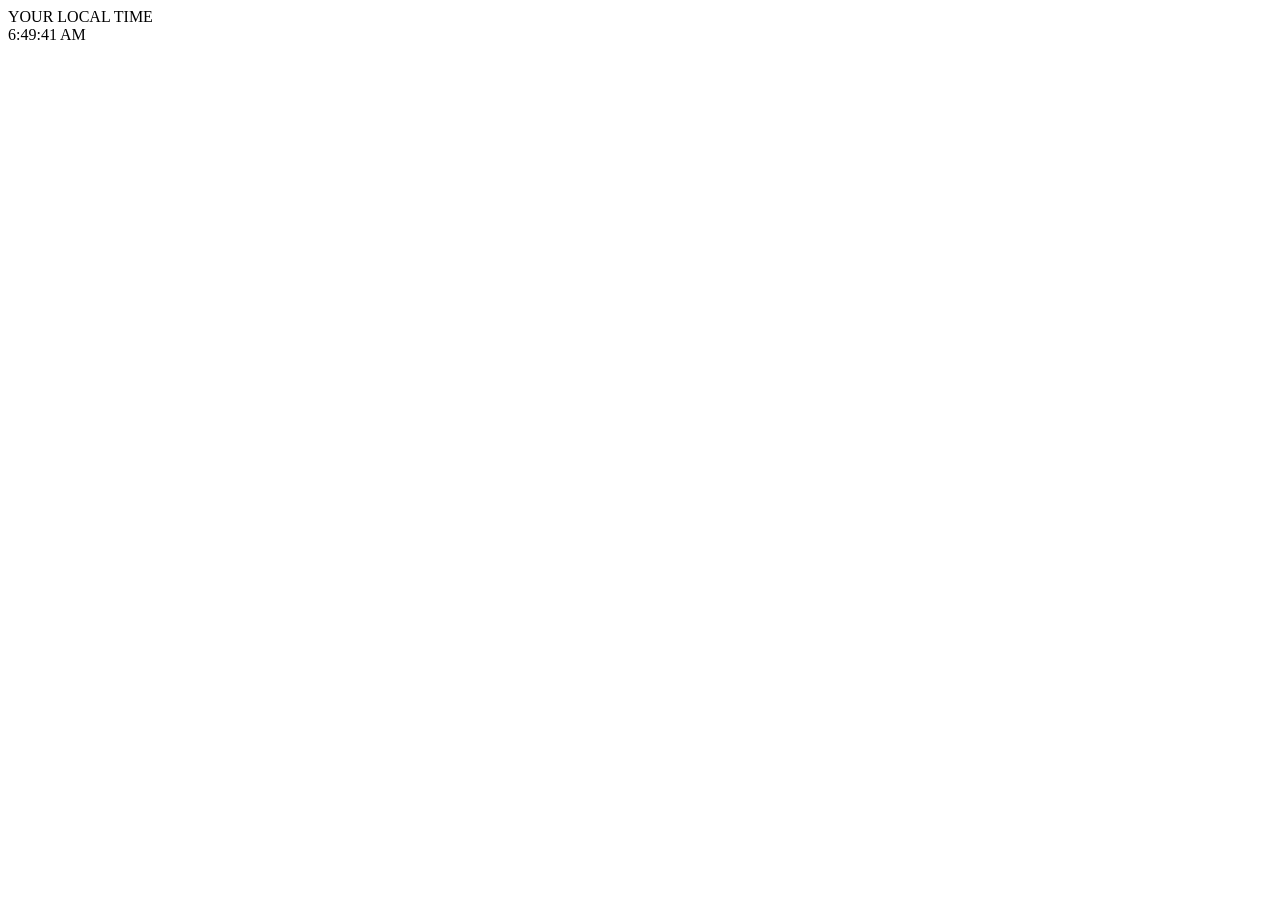
==== clock/index.html @ 50ba5649 "Add practice files" ====
<!DOCTYPE html>
<html lang="en">
<head>
    <meta charset="UTF-8">
    <meta name="viewport" content="width=Device-width, initial-scale=1.0">
    <title>CLOCK</title>
    <link rel="stylesheet" href="style.css">
</head>
<body>
    <div>
        <div id="banner"><span>YOUR LOCAL TIME</span></div>
        <div id="clock"></div>
    </div>
    <script src="script.js"></script>
</body>
</html>
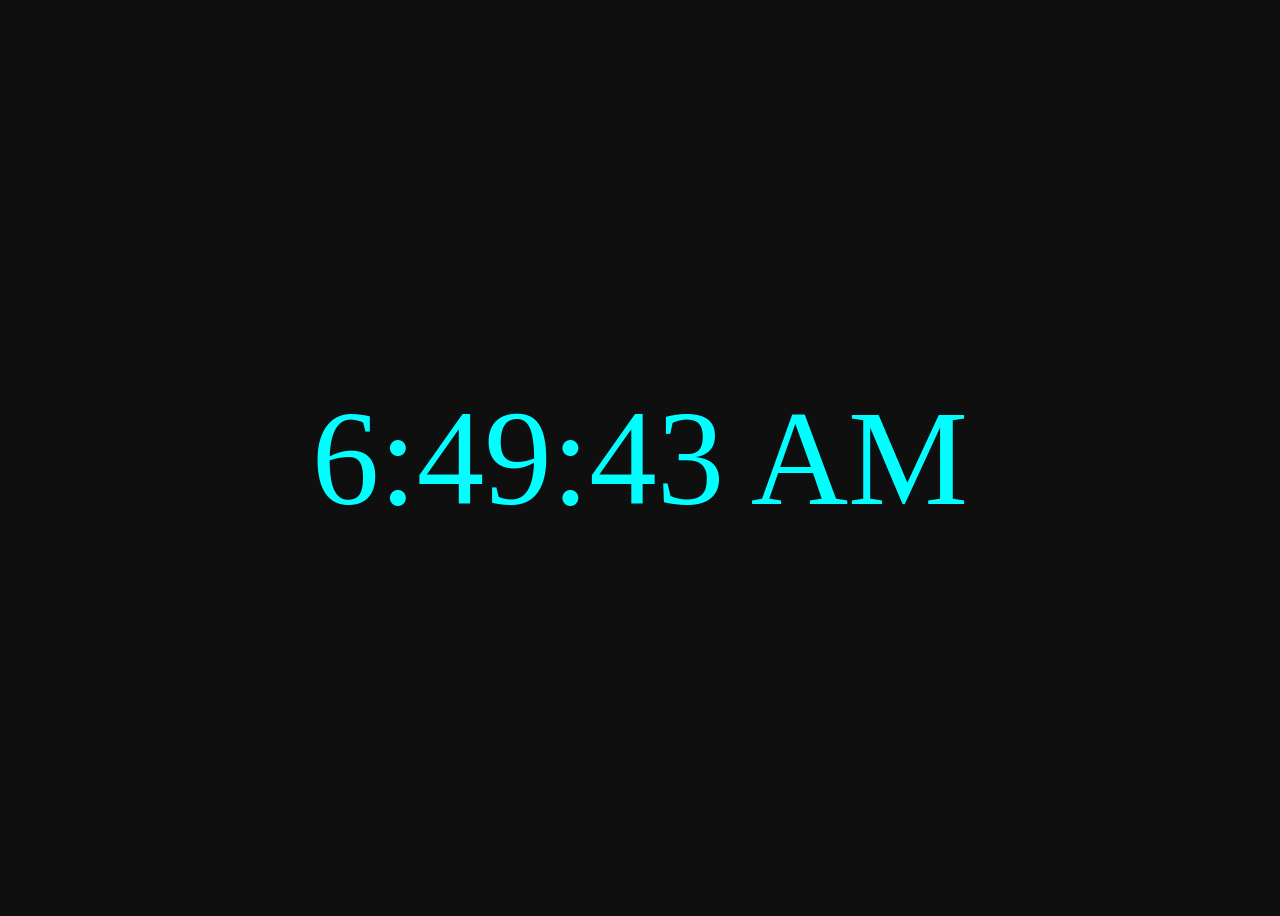
==== commit d15af82e: "Update code" ====
--- a/clock/index.html
+++ b/clock/index.html
@@ -7,10 +7,7 @@
     <link rel="stylesheet" href="style.css">
 </head>
 <body>
-    <div>
-        <div id="banner"><span>YOUR LOCAL TIME</span></div>
         <div id="clock"></div>
-    </div>
     <script src="script.js"></script>
 </body>
 </html>
--- a/clock/style.css
+++ b/clock/style.css
@@ -0,0 +1,12 @@
+#clock{
+    font-size: 135px;
+    color: aqua;
+    display: flex;
+    justify-content: center;
+    align-items: center;
+    min-height: 100vh;
+    font-family: Cambria, Cochin, Georgia, Times, 'Times New Roman', serif;
+}
+body{
+    background-color: #0f0f0f;
+}
